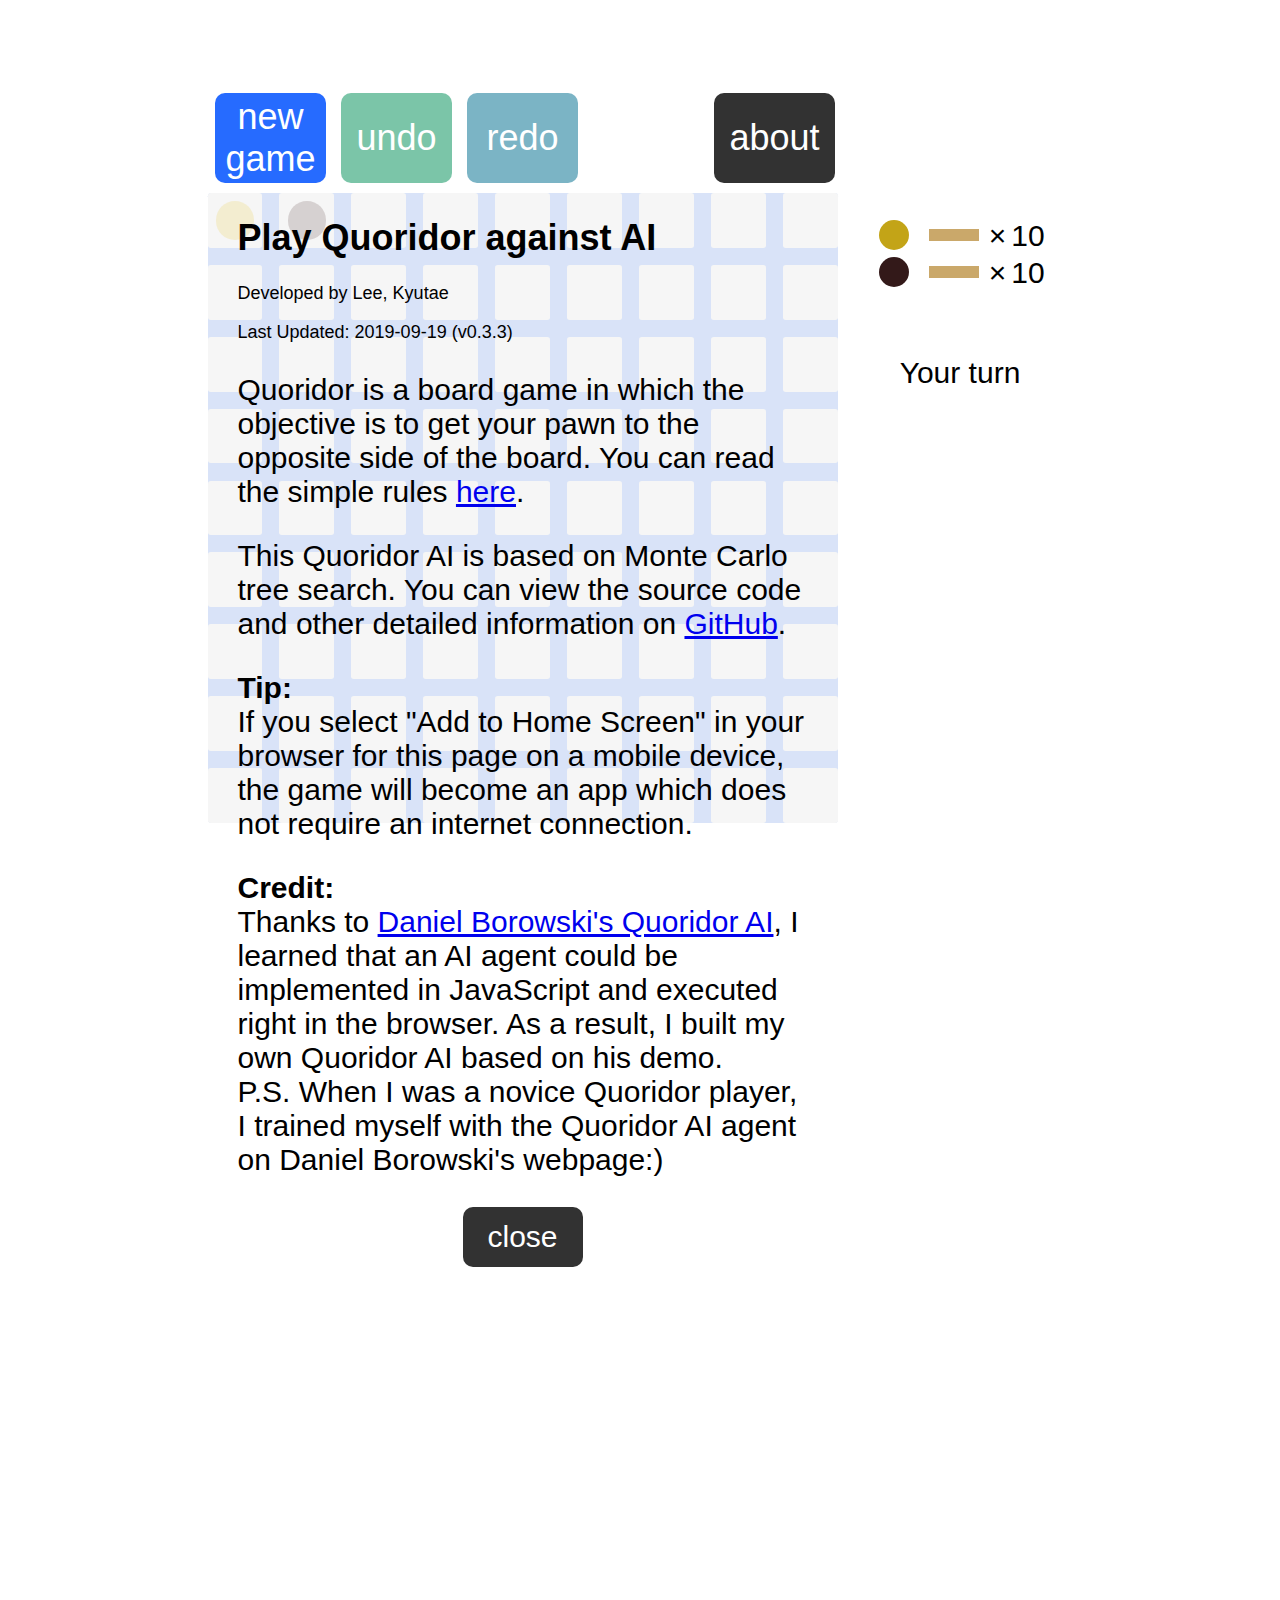
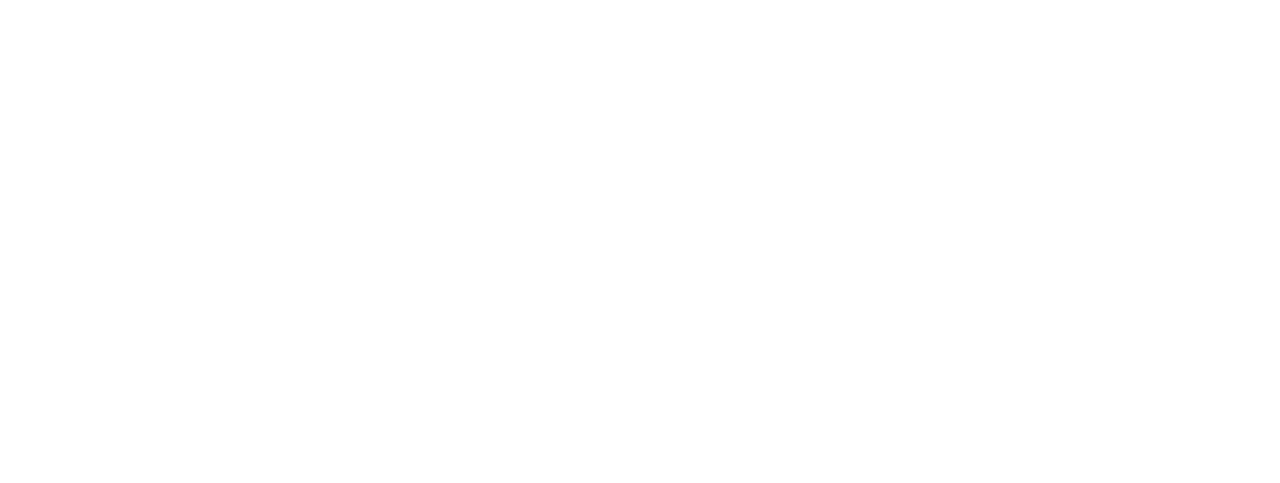
==== index.html @ 72d1a42d "Initial commit" ====
<!DOCTYPE html>
<html lang="en">
<head>
    <!-- Global site tag (gtag.js) - Google Analytics -->
    <script async src="https://www.googletagmanager.com/gtag/js?id=UA-142477498-1"></script>
    <script>
        window.dataLayer = window.dataLayer || [];
        function gtag(){dataLayer.push(arguments);}
        gtag('js', new Date());

        gtag('config', 'UA-142477498-1');
    </script>
    <meta charset="UTF-8">
    <meta name="viewport" content="width=device-width, initial-scale=1.0, user-scalable=no">
    
    <title>Play Quoridor against AI</title>

    <meta name="description" content="Play Quoridor against an AI agent based on Monte Carlo tree search">
    <meta name="author" content="Lee Kyutae">

    <meta name="mobile-web-app-capable" content="yes">
    <meta name="apple-mobile-web-app-capable" content="yes">
    <meta name="apple-mobile-web-app-status-bar-style" content="default">
    
    <meta name="apple-mobile-web-app-title" content="Quoridor AI">
    <link rel="apple-touch-icon" href="meta/icons_square.png">
    <link rel="apple-touch-startup-image" href="meta/apple_splash.png">
    
    <link rel="stylesheet" href="style.css">
    <link rel="manifest" href="meta/manifest.json">
    <link rel="icon" href="meta/icons_512.png">

    <script src="js/game.js"></script>
    <script src="js/ai.js"></script>
    <script src="js/view.js"></script>
    <script src="js/controller.js"></script>
</head>
<body>
    <div class="gridcontainer0">
        <div class="gridcontainer1">
            <div class="button_container above left">
                <button id="restart_button" class="button above restart">new game</button>
                <button id="undo_button" class="button above undo">undo</button>
                <button id="redo_button" class="button above redo">redo</button>
            </div>
            <div class="button_container above right">
                <button id="about_button" class="button above about">about</button>
            </div>
        </div>
        <div id="board_table_container">
            <div class="fade_box in about" id="about_box">
                <div>
                    <h1>Play Quoridor against AI</h1>
                    <p class="developed_by">
                        Developed by <span class="no_wrap">Lee, Kyutae</span>
                    </p>
                    <p class="last_updated">
                        Last Updated: 2019-09-19 (v0.3.3)
                    </p>
                    <p>
                        Quoridor is a board game in which the objective is to get your pawn
                        to the opposite side of the board. You can read
                        the simple rules <a href="https://en.wikipedia.org/wiki/Quoridor#Rules_of_the_game" target="_blank">here</a>.
                    </p>
                    <p>
                        This Quoridor AI is based on Monte Carlo tree search.
                        You can view the source code and other detailed information on <a href="https://github.com/gorisanson/quoridor-ai" target="_blank">GitHub</a>.
                    </p>
                    <p>
                        <span class="thick">Tip:</span><br>
                        If you select <span class="no_wrap">"Add to Home Screen"</span> in your browser for this page on a mobile device,
                        the game will become an app which does not require an internet connection.
                    </p>
                    <p>
                        <span class="thick">Credit:</span><br>
                        Thanks to <a href="https://danielborowski.github.io/site/quoridor-ai/display.html" target="_blank">Daniel Borowski's Quoridor AI</a>,
                        I learned that an AI agent could be implemented in JavaScript and executed right in the browser. As a result, I built my own Quoridor AI based on his demo.<br>
                        P.S. When I was a novice Quoridor player, I trained myself with the Quoridor AI agent on Daniel Borowski's webpage:)
                    </p>
                    <button id="about_close_button" class="close">close</button>
                </div>
            </div>
            <div class="fade_box in hidden" id="choose_ai_level_message_box">
                Choose AI level. Higher-level AI takes more time.
                <div class="button_container in_message_box">
                    <button class="ai_level" id="novice_level">Novice</button>
                    <button class="ai_level" id="average_level">Average</button>
                    <button class="ai_level" id="good_level">Good</button>
                    <button class="ai_level" id="strong_level">Strong</button>
                </div>
            </div>
            <div class="fade_box in hidden" id="choose_pawn_message_box">
                Choose your pawn.<br>(Light-colored pawn moves first.)
                <div class="button_container in_message_box">
                    <div class="pawn pawn0 button"></div>
                    <div class="pawn pawn1 button"></div>
                </div>
            </div>
            <div class="fade_box in hidden" id="restart_message_box">
                Are you sure to start a new game?<br>(Current game will be lost.)
                <div class="button_container in_message_box">
                    <button class="restart_yes_no" id="restart_no">cancel</button>
                    <button class="restart_yes_no" id="restart_yes">start</button>
                </div>
            </div>
            <div class="fade_box in hidden" id="update_notification_message_box">
                New version is available. Update now?
                <div class="button_container in_message_box">
                    <button class="update" id="update_now">Update Now (current game will be lost)</button>
                    <button class="update" id="later">Later (automatically at relaunching)</button>
                </div>
            </div>
            <!--<div class="fade_box inout" id="game_result_message_box"><div>You win!</div></div>-->
            <!--<div class="fade_box inout" id="note_message_box">"There must remain at least one path to the goal for each pawn."</div>-->
            <table id="board_table">
                <tr class="row row0">
                    <td class="col col0"><div class="pawn pawn0" id="pawn0"></div></td>
                    <td class="between_cols col0"></td>
                    <td class="col col1"><div class="pawn pawn1" id="pawn1"></div></td>
                    <td class="between_cols col1"></td>
                    <td class="col col2"></td>
                    <td class="between_cols col2"></td>
                    <td class="col col3"></td>
                    <td class="between_cols col3"></td>
                    <td class="col col4"></td>
                    <td class="between_cols col4"></td>
                    <td class="col col5"></td>
                    <td class="between_cols col5"></td>
                    <td class="col col6"></td>
                    <td class="between_cols col6"></td>
                    <td class="col col7"></td>
                    <td class="between_cols col7"></td>
                    <td class="col col8"></td>
                </tr>  
                <tr class="between_rows row0">
                    <td class="col col0"></td>
                    <td class="between_cols col0"></td>
                    <td class="col col1"></td>
                    <td class="between_cols col1"></td>
                    <td class="col col2"></td>
                    <td class="between_cols col2"></td>
                    <td class="col col3"></td>
                    <td class="between_cols col3"></td>
                    <td class="col col4"></td>
                    <td class="between_cols col4"></td>
                    <td class="col col5"></td>
                    <td class="between_cols col5"></td>
                    <td class="col col6"></td>
                    <td class="between_cols col6"></td>
                    <td class="col col7"></td>
                    <td class="between_cols col7"></td>
                    <td class="col col8"></td>
                </tr>
                <tr class="row row1">
                    <td class="col col0"></td>
                    <td class="between_cols col0"></td>
                    <td class="col col1"></td>
                    <td class="between_cols col1"></td>
                    <td class="col col2"></td>
                    <td class="between_cols col2"></td>
                    <td class="col col3"></td>
                    <td class="between_cols col3"></td>
                    <td class="col col4"></td>
                    <td class="between_cols col4"></td>
                    <td class="col col5"></td>
                    <td class="between_cols col5"></td>
                    <td class="col col6"></td>
                    <td class="between_cols col6"></td>
                    <td class="col col7"></td>
                    <td class="between_cols col7"></td>
                    <td class="col col8"></td>
                </tr>  
                <tr class="between_rows row1">
                    <td class="col col0"></td>
                    <td class="between_cols col0"></td>
                    <td class="col col1"></td>
                    <td class="between_cols col1"></td>
                    <td class="col col2"></td>
                    <td class="between_cols col2"></td>
                    <td class="col col3"></td>
                    <td class="between_cols col3"></td>
                    <td class="col col4"></td>
                    <td class="between_cols col4"></td>
                    <td class="col col5"></td>
                    <td class="between_cols col5"></td>
                    <td class="col col6"></td>
                    <td class="between_cols col6"></td>
                    <td class="col col7"></td>
                    <td class="between_cols col7"></td>
                    <td class="col col8"></td>
                </tr>
                <tr class="row row2">
                    <td class="col col0"></td>
                    <td class="between_cols col0"></td>
                    <td class="col col1"></td>
                    <td class="between_cols col1"></td>
                    <td class="col col2"></td>
                    <td class="between_cols col2"></td>
                    <td class="col col3"></td>
                    <td class="between_cols col3"></td>
                    <td class="col col4"></td>
                    <td class="between_cols col4"></td>
                    <td class="col col5"></td>
                    <td class="between_cols col5"></td>
                    <td class="col col6"></td>
                    <td class="between_cols col6"></td>
                    <td class="col col7"></td>
                    <td class="between_cols col7"></td>
                    <td class="col col8"></td>
                </tr>
                <tr class="between_rows row2">
                    <td class="col col0"></td>
                    <td class="between_cols col0"></td>
                    <td class="col col1"></td>
                    <td class="between_cols col1"></td>
                    <td class="col col2"></td>
                    <td class="between_cols col2"></td>
                    <td class="col col3"></td>
                    <td class="between_cols col3"></td>
                    <td class="col col4"></td>
                    <td class="between_cols col4"></td>
                    <td class="col col5"></td>
                    <td class="between_cols col5"></td>
                    <td class="col col6"></td>
                    <td class="between_cols col6"></td>
                    <td class="col col7"></td>
                    <td class="between_cols col7"></td>
                    <td class="col col8"></td>
                </tr>
                <tr class="row row3">
                    <td class="col col0"></td>
                    <td class="between_cols col0"></td>
                    <td class="col col1"></td>
                    <td class="between_cols col1"></td>
                    <td class="col col2"></td>
                    <td class="between_cols col2"></td>
                    <td class="col col3"></td>
                    <td class="between_cols col3"></td>
                    <td class="col col4"></td>
                    <td class="between_cols col4"></td>
                    <td class="col col5"></td>
                    <td class="between_cols col5"></td>
                    <td class="col col6"></td>
                    <td class="between_cols col6"></td>
                    <td class="col col7"></td>
                    <td class="between_cols col7"></td>
                    <td class="col col8"></td>
                </tr>  
                <tr class="between_rows row3">
                    <td class="col col0"></td>
                    <td class="between_cols col0"></td>
                    <td class="col col1"></td>
                    <td class="between_cols col1"></td>
                    <td class="col col2"></td>
                    <td class="between_cols col2"></td>
                    <td class="col col3"></td>
                    <td class="between_cols col3"></td>
                    <td class="col col4"></td>
                    <td class="between_cols col4"></td>
                    <td class="col col5"></td>
                    <td class="between_cols col5"></td>
                    <td class="col col6"></td>
                    <td class="between_cols col6"></td>
                    <td class="col col7"></td>
                    <td class="between_cols col7"></td>
                    <td class="col col8"></td>
                </tr>
                <tr class="row row4">
                    <td class="col col0"></td>
                    <td class="between_cols col0"></td>
                    <td class="col col1"></td>
                    <td class="between_cols col1"></td>
                    <td class="col col2"></td>
                    <td class="between_cols col2"></td>
                    <td class="col col3"></td>
                    <td class="between_cols col3"></td>
                    <td class="col col4"></td>
                    <td class="between_cols col4"></td>
                    <td class="col col5"></td>
                    <td class="between_cols col5"></td>
                    <td class="col col6"></td>
                    <td class="between_cols col6"></td>
                    <td class="col col7"></td>
                    <td class="between_cols col7"></td>
                    <td class="col col8"></td>
                </tr>
                <tr class="between_rows row4">
                    <td class="col col0"></td>
                    <td class="between_cols col0"></td>
                    <td class="col col1"></td>
                    <td class="between_cols col1"></td>
                    <td class="col col2"></td>
                    <td class="between_cols col2"></td>
                    <td class="col col3"></td>
                    <td class="between_cols col3"></td>
                    <td class="col col4"></td>
                    <td class="between_cols col4"></td>
                    <td class="col col5"></td>
                    <td class="between_cols col5"></td>
                    <td class="col col6"></td>
                    <td class="between_cols col6"></td>
                    <td class="col col7"></td>
                    <td class="between_cols col7"></td>
                    <td class="col col8"></td>
                </tr>
                <tr class="row row5">
                    <td class="col col0"></td>
                    <td class="between_cols col0"></td>
                    <td class="col col1"></td>
                    <td class="between_cols col1"></td>
                    <td class="col col2"></td>
                    <td class="between_cols col2"></td>
                    <td class="col col3"></td>
                    <td class="between_cols col3"></td>
                    <td class="col col4"></td>
                    <td class="between_cols col4"></td>
                    <td class="col col5"></td>
                    <td class="between_cols col5"></td>
                    <td class="col col6"></td>
                    <td class="between_cols col6"></td>
                    <td class="col col7"></td>
                    <td class="between_cols col7"></td>
                    <td class="col col8"></td>
                </tr>  
                <tr class="between_rows row5">
                    <td class="col col0"></td>
                    <td class="between_cols col0"></td>
                    <td class="col col1"></td>
                    <td class="between_cols col1"></td>
                    <td class="col col2"></td>
                    <td class="between_cols col2"></td>
                    <td class="col col3"></td>
                    <td class="between_cols col3"></td>
                    <td class="col col4"></td>
                    <td class="between_cols col4"></td>
                    <td class="col col5"></td>
                    <td class="between_cols col5"></td>
                    <td class="col col6"></td>
                    <td class="between_cols col6"></td>
                    <td class="col col7"></td>
                    <td class="between_cols col7"></td>
                    <td class="col col8"></td>
                </tr>
                <tr class="row row6">
                    <td class="col col0"></td>
                    <td class="between_cols col0"></td>
                    <td class="col col1"></td>
                    <td class="between_cols col1"></td>
                    <td class="col col2"></td>
                    <td class="between_cols col2"></td>
                    <td class="col col3"></td>
                    <td class="between_cols col3"></td>
                    <td class="col col4"></td>
                    <td class="between_cols col4"></td>
                    <td class="col col5"></td>
                    <td class="between_cols col5"></td>
                    <td class="col col6"></td>
                    <td class="between_cols col6"></td>
                    <td class="col col7"></td>
                    <td class="between_cols col7"></td>
                    <td class="col col8"></td>
                </tr>
                <tr class="between_rows row6">
                    <td class="col col0"></td>
                    <td class="between_cols col0"></td>
                    <td class="col col1"></td>
                    <td class="between_cols col1"></td>
                    <td class="col col2"></td>
                    <td class="between_cols col2"></td>
                    <td class="col col3"></td>
                    <td class="between_cols col3"></td>
                    <td class="col col4"></td>
                    <td class="between_cols col4"></td>
                    <td class="col col5"></td>
                    <td class="between_cols col5"></td>
                    <td class="col col6"></td>
                    <td class="between_cols col6"></td>
                    <td class="col col7"></td>
                    <td class="between_cols col7"></td>
                    <td class="col col8"></td>
                </tr>
                <tr class="row row7">
                    <td class="col col0"></td>
                    <td class="between_cols col0"></td>
                    <td class="col col1"></td>
                    <td class="between_cols col1"></td>
                    <td class="col col2"></td>
                    <td class="between_cols col2"></td>
                    <td class="col col3"></td>
                    <td class="between_cols col3"></td>
                    <td class="col col4"></td>
                    <td class="between_cols col4"></td>
                    <td class="col col5"></td>
                    <td class="between_cols col5"></td>
                    <td class="col col6"></td>
                    <td class="between_cols col6"></td>
                    <td class="col col7"></td>
                    <td class="between_cols col7"></td>
                    <td class="col col8"></td>
                </tr>  
                <tr class="between_rows row7">
                    <td class="col col0"></td>
                    <td class="between_cols col0"></td>
                    <td class="col col1"></td>
                    <td class="between_cols col1"></td>
                    <td class="col col2"></td>
                    <td class="between_cols col2"></td>
                    <td class="col col3"></td>
                    <td class="between_cols col3"></td>
                    <td class="col col4"></td>
                    <td class="between_cols col4"></td>
                    <td class="col col5"></td>
                    <td class="between_cols col5"></td>
                    <td class="col col6"></td>
                    <td class="between_cols col6"></td>
                    <td class="col col7"></td>
                    <td class="between_cols col7"></td>
                    <td class="col col8"></td>
                </tr>
                <tr class="row row8">
                    <td class="col col0"></td>
                    <td class="between_cols col0"></td>
                    <td class="col col1"></td>
                    <td class="between_cols col1"></td>
                    <td class="col col2"></td>
                    <td class="between_cols col2"></td>
                    <td class="col col3"></td>
                    <td class="between_cols col3"></td>
                    <td class="col col4"></td>
                    <td class="between_cols col4"></td>
                    <td class="col col5"></td>
                    <td class="between_cols col5"></td>
                    <td class="col col6"></td>
                    <td class="between_cols col6"></td>
                    <td class="col col7"></td>
                    <td class="between_cols col7"></td>
                    <td class="col col8"></td>
                </tr>
            </table>
        </div>
        <div class="gridcontainer2">
            <div id="number_of_left_walls_box">
                <div><div class="pawn pawn0 symbol"></div><div class="horizontal_wall symbol"></div><div class="mul_sign_wall_num_container"><div class="multiplication_sign">×</div><div class="wall_num pawn0">10</div></div></div>
                <div><div class="pawn pawn1 symbol"></div><div class="horizontal_wall symbol"></div><div class="mul_sign_wall_num_container"><div class="multiplication_sign">×</div><div class="wall_num pawn1">10</div></div></div>
            </div>
            <div id="message_box">Your turn<div id="progress_bar" style="width:0%;"></div></div>
            <div class="button_container below">
                <button id="cancel_button" class="button below cancel">cancel</button>
                <button id="confirm_button" class="button below confirm">confirm</button>
                <button id="aido_button" class="button below aido hidden">AI do</button>
                <input class="hidden" type="number" id="uctConst">
                <input class="hidden" type="number" id="rollout_num">
            </div>
        </div>
    </div>
    <script>
        "use strict";
        // For some touch device, @media (hover: hover) is activated
        // (it is intended not to be activated), so add this workaround.
        window.addEventListener('touchstart', function onFirstTouch() {
            controller.view.isHoverPossible = false;
            controller.view.button.confirm.style.display = "inline-block";
            controller.view.button.cancel.style.display = "inline-block";
            controller.view.setUIForTouchDevice();
            window.removeEventListener('touchstart', onFirstTouch, false);
        }, false);
    </script>
    <script>
        "use strict";
        /*
        if ('caches' in window) {
            console.log("Cache API supported");// The Cache API is supported
        }
        */
        
        /*
        * service worker update notification code below is based on:
        * https://deanhume.com/displaying-a-new-version-available-progressive-web-app/
        */
        let newWorker;
        const notificationBox = document.getElementById('update_notification_message_box');
        const updateNowButton = document.getElementById('update_now');
        const laterButton = document.getElementById('later');
        updateNowButton.addEventListener('click', function() {
            notificationBox.classList.add("hidden");
            newWorker.postMessage({ action: 'skipWaiting' });
        });
        laterButton.addEventListener('click', function() {
            notificationBox.classList.add("hidden");
        });
    
        if ('serviceWorker' in navigator) {
            window.addEventListener('load', function() {
                // Register the service worker
                navigator.serviceWorker.register('./sw.js').then(function(registration) {
                    registration.addEventListener('updatefound', () => {
                        // An updated service worker has appeared in registration.installing!
                        newWorker = registration.installing;
                        newWorker.addEventListener('statechange', () => {
                            // Has service worker state changed?
                            // There is a new service worker available, show the notification
                            if (newWorker.state === 'installed' && navigator.serviceWorker.controller) {
                                const elementList = document.getElementsByClassName('fade_box');
                                for (const element of elementList) {
                                    element.classList.add("hidden");
                                }
                                notificationBox.classList.remove("hidden");
                            }
                        });
                    });
                    console.log('ServiceWorker registration successful with scope: ', registration.scope);
                }, function(err) {
                    console.log("ServiceWorker registration failed: ", err);
                });
                // The event listener that is fired when the service worker updates
                // Here we reload the page
                navigator.serviceWorker.addEventListener('controllerchange', function () {
                    window.location.reload();
                });
            });
        }
    </script>
    <script>
        "use strict";
        /*
        ****************************************
        **     How to use AI Develop Mode     **
        ****************************************
        *
        * If you want to use aiDevelopMode, use Chrome DevTools.
        * It needs three steps.
        *
        * 1.
        * In "Local Overrides" (Sources -> Overrides),
        * (see https://developers.google.com/web/updates/2018/01/devtools#overrides)
        * Edit the line below this comment to "const aiDevelopMode = true;".
        *
        * 2.
        * Unregister the current service worker in "Service Workers" (Application -> Service Workers).
        * (see https://stackoverflow.com/a/41907900) 
        *
        * 3.
        * Finally, Reload the page.
        *
        * Welcome to AI Develop Mode!
        */

        const aiDevelopMode = false;
        const controller = new Controller(0.2, aiDevelopMode);
        if (aiDevelopMode) {
            const uctConstInput = document.getElementById("uctConst");
            const rolloutNumInput = document.getElementById("rollout_num");
            uctConstInput.classList.remove("hidden");
            rolloutNumInput.classList.remove("hidden");
            uctConstInput.value = controller.uctConst;
            rolloutNumInput.value = 60000;

            function onEditUctConst(e) {
                var x = e.target.value;
                controller.uctConst = x;
            }
            function onEditRollout(e) {
                var x = e.target.value;
                controller.numOfMCTSSimulations = x;
            }

            uctConstInput.oninput = onEditUctConst;
            rolloutNumInput.oninput = onEditRollout;

        }
                
        //const aiCompetition = new AICompetition(false, 20000, 0.5, 60000, 0.5, 50);  
    </script>
    <noscript>This site needs JavaScript enabled to work.</noscript>
</body>
</html>
---- style.css ----
:root {
    --board-table-side-length: 90vmin;
    --long-short-ratio: 3.2;
    --short-length-number-in-board-table: calc(9 * var(--long-short-ratio) + 8);
    --short-length: calc(var(--board-table-side-length) / var(--short-length-number-in-board-table));
    --long-length: calc(var(--long-short-ratio) * var(--short-length));
    --wall-gap: calc(var(--short-length) * 0.25);
    --wall-length: calc(2 * var(--long-length) + var(--short-length) - 2 * var(--wall-gap));
    --wall-width: calc(var(--short-length) - 2 * var(--wall-gap));
    --font-size: 18px;
}
/* size of iPad screen is 768px x 1024px in portrait mode */
@media only screen and (min-width: 768px) and (min-height: 768px) {
    :root {
        --font-size: 30px;
    }
}
@media only screen and (min-width: 768px), (orientation: landscape) {
    :root {
        --board-table-side-length: 70vmin;
    }
}
html {
    box-sizing: border-box;
}
*, *:before, *:after {
    box-sizing: inherit;
}
body {
    font-family: Arial, Helvetica, sans-serif;
}
.gridcontainer0 {
    display: grid;
    width: 100%;
    height: 100vh;
    justify-content: center;
    align-content: center;
    grid-template-rows: calc(3 * var(--font-size)) var(--board-table-side-length) calc(8 * var(--font-size));
    grid-template-columns: var(--board-table-side-length);
    grid-gap: 10px;
}
.gridcontainer1 {
    display: grid;
    justify-content: center;
    align-content: center;
    grid-template-rows: 1fr;
    grid-template-columns: 1fr 1fr 1fr 1fr 1fr;
}
.gridcontainer2 {
    display: grid;
    justify-content: center;
    align-content: center;
    grid-template-rows: 1fr 1fr;
    grid-template-columns: 1fr 1fr;
}
h1 {
    font-size: calc(1.2 * var(--font-size));
}
#board_table_container {
    position: relative;
    grid-row-start: 2;
}
table {
    table-layout: fixed;
    border-radius: 0.5%;            
    background-color: rgb(68, 117, 221);
    border-collapse: collapse;
    text-align: center;
    width: var(--board-table-side-length);
    height: var(--board-table-side-length);
    padding:0;
}
td {
    position: relative;
    padding: 0;
}
tr.row {
    height: var(--long-length);
}
td.col {
    width: var(--long-length);
}
tr.between_rows {
    height: var(--short-length);
}
td.between_cols {
    width: var(--short-length);
}
tr.row td.col {
    background-color: rgb(207, 207, 207);
    border-radius: 5%;
}
div.pawn {
    display: inline-block;
    width: calc(var(--long-length) * 0.7);
    height: calc(var(--long-length) * 0.7);
    border-radius: 50%;
    vertical-align: middle;
}
div.pawn.pawn0 {
    background-color: rgb(195, 164, 23);
}
div.pawn.pawn1 {
    background-color: rgb(51, 25, 25);
}
div.horizontal_wall, div.vertical_wall {
    display: inline-block;
    position: absolute;
    left: var(--wall-gap);
    top: var(--wall-gap);
    background-color: rgb(202, 168, 106);
}
div.horizontal_wall {
    width: var(--wall-length);
    height: var(--wall-width);
}
div.vertical_wall {
    width: var(--wall-width);
    height: var(--wall-length);
}
div.horizontal_wall.shadow, div.vertical_wall.shadow {
    opacity: 0.5;
}
div.pawn.shadow {
    opacity: 0.3;
}
#number_of_left_walls_box {
    display: flex;
    flex-direction: column;
    align-items: center;
    justify-content: center;
    font-size: var(--font-size);
    text-align: center;
    vertical-align: middle;
}
div.pawn.symbol {
    vertical-align: middle;
    width: var(--font-size);
    height: var(--font-size);
    margin-right: calc(var(--font-size) / 2);
}
div.pawn.button {
    margin-left: var(--short-length);
    margin-right: var(--short-length);
}
div.horizontal_wall.symbol {
    position: initial;
    vertical-align: middle;
    width: calc(var(--font-size) * (5 / 3));
    height: calc(var(--font-size) * (2 / 5));
    margin-left: calc(var(--font-size) / 6);
    margin-right: calc(var(--font-size) / 6);;
}
div.mul_sign_wall_num_container {
    display: inline-block;
    vertical-align: middle;
}
div.multiplication_sign {
    display: inline;
    vertical-align: middle;
    margin-left: calc(var(--font-size) / 6);;
    margin-right: calc(var(--font-size) / 6);;
}
div.wall_num {
    display: inline-block;
    vertical-align: middle;
    width: var(--font-size);
    text-align: center;
}
.fade_box {
    position: absolute;
    display: flex;
    flex-wrap: wrap;
    flex-direction: column;
    align-items: center;
    justify-content: space-evenly;
    top: calc((var(--board-table-side-length) - 9 * var(--long-length)) / 2);
    left: 0;
    width: var(--board-table-side-length);
    height: calc(9 * var(--long-length));
    font-size: var(--font-size);
    padding-left: var(--font-size);
    padding-right: var(--font-size);
    text-align: center;
    z-index: -1;
    visibility: hidden;
    opacity: 0;
}
.fade_box.in {
    z-index: 10;
    visibility: visible;
    opacity: 1;
    animation-name: fade_in;
    animation-duration: 1s;
}
.fade_box.in.about {
    justify-content: flex-start;
    top: 0;
    height: calc(3 *var(--board-table-side-length));
    overflow: visible;
    text-align: left;
}
@keyframes fade_in {
    0%   {opacity: 0;}
    100% {opacity: 1;}
}
.fade_box.inout {
    z-index: -1;
    visibility: hidden;
    opacity: 0;
    animation-name: fade_inout;
}
@keyframes fade_inout {
    0%   {visibility: visible; z-index: 10; opacity: 0;}
    25%  {opacity: 1;}
    75%  {opacity: 1;}
    100% {visibility: hidden; z-index: 10; opacity: 0;}
}
#about_box {
    background-color: rgba(255, 255, 255, 0.8);
}
#update_notification_message_box {
    background-color:rgba(226, 230, 36, 0.85);
}
#choose_ai_level_message_box, #choose_pawn_message_box, #restart_message_box, #game_result_message_box, button.restart {
    background-color:rgba(0, 81, 255, 0.85);
}
#note_message_box{
    background-color:rgba(255, 0, 0, 0.8);
    animation-duration: 3s;
}
#game_result_message_box{
    animation-duration: 10s;
}
.button_container.above.left, .button_container.below {
    grid-column: 1 / span 2;
    display: flex;
    align-items: center;
    justify-content: center;
}
.button_container.above.left {
    grid-column: 1 / span 3;
}
.button_container.above.right {
    grid-column-start: 5;
    display: flex;
    align-items: center;
    justify-content: flex-end;
}
button.button {
    display: inline-block;
    height: calc(3 * var(--font-size));
    width: 100%;
    border: none;
    border-radius: 10px;
    padding: 0;
    color: white;
    font-size: calc(var(--font-size) * 1.2);
    text-align: center;
    text-decoration: none;
    margin: 2%;
}
button.update, button.ai_level, button.close, button.restart_yes_no {
    display: inline-block;
    height: calc(2 * var(--font-size));
    width: calc(4 * var(--font-size));
    border: none;
    margin: 2px;
    padding: 0;
    background-color: white;
    color: black;
    font-size: var(--font-size);
    text-align: center;
    text-decoration: none;
    border-radius: 10px;
}
button.update {
    height: calc(3 * var(--font-size));
    width: 100%;
}
button.close {
    background-color: rgb(50, 50, 50);
    color: white;
    display: block;
    margin: 0 auto;
}
.button.cancel {
    background-color: white;
    color: black;
    border: 2px solid rgb(85, 85, 85);
}
.button.confirm {
    background-color: rgb(0, 71, 186);
}
.button.undo {
    background-color: rgb(36, 160, 112);
}
.button.redo {
    background-color: rgb(36, 131, 160);
}
.button.aido {
    background-color: rgb(36, 84, 160);
}
.button.about {
    background-color: rgb(50, 50, 50);
}
#message_box {
    position: relative;
    display: flex;
    align-items: center;
    justify-content: center;
    font-size: var(--font-size);
    text-align: center;
    text-decoration: none;
}
#progress_bar {
    position: absolute;
    z-index: -1;
    top: 15%;
    left: 0;
    /*width: width is set on style property of progress_bar element;*/
    height: 70%;
    background-color: rgb(82, 153, 247);
}
span.no_wrap {
    white-space: nowrap;
}
span.thick {
    font-weight: 900;
}
div.pawn.hidden {
    visibility: hidden;
}
div.pawn.clicked {
    opacity: 0.7;
}
.fade_box.in.hidden, button.button.hidden, input.hidden {
    display: none;
}
.button:disabled {
    opacity: 0.6;
    cursor: not-allowed;
}
input {
    width: calc(3 * var(--font-size));
}
p.developed_by {
    font-size: calc(0.6 * var(--font-size));
}
p.last_updated {
    font-size: calc(0.6 * var(--font-size));
}
@media only screen and (min-width: 768px), (orientation: landscape) {
    .gridcontainer0 {
        grid-template-rows: calc(3 * var(--font-size)) var(--board-table-side-length);
        grid-template-columns: var(--board-table-side-length) calc(95vmin - var(--board-table-side-length));
    }
    .gridcontainer2 {
        display:grid;
        grid-row-start: 2;
        grid-column-start: 2;
        grid-template-columns: 1fr;
        grid-template-rows: calc(4 * var(--font-size)) calc(4 * var(--font-size)) 1fr;
    }
    .button_container.below {
        grid-column: unset;
        flex-direction: column-reverse;
        justify-content: flex-start;
    }
}
@media only screen and (min-width: 768px) and (min-height: 768px) {
    .fade_box {
        top: calc((var(--board-table-side-length) - 7 * var(--long-length)) / 2);
        left: 0;
        width: var(--board-table-side-length);
        height: calc(7 * var(--long-length));
    }
}
/* For iPhone 5&6 landscape */
@media only screen and (max-height: 375px) and (min-width: 568px) and (orientation:landscape) {
    .gridcontainer0 {
        grid-template-columns: var(--board-table-side-length) calc(105vmin - var(--board-table-side-length));
    }
}
@media (hover: hover) {
    #confirm_button, #cancel_button {
        display: none;
    }
    div.pawn.shadow:hover {
        opacity: 0.7;
    }
    div.pawn.button, button.ai_level, button.restart_yes_no, button.update {
        opacity: 0.9;
    }
    div.pawn.button:hover, button.ai_level:hover, button.restart_yes_no:hover, button.update:hover {
        opacity: 1;
    }
}
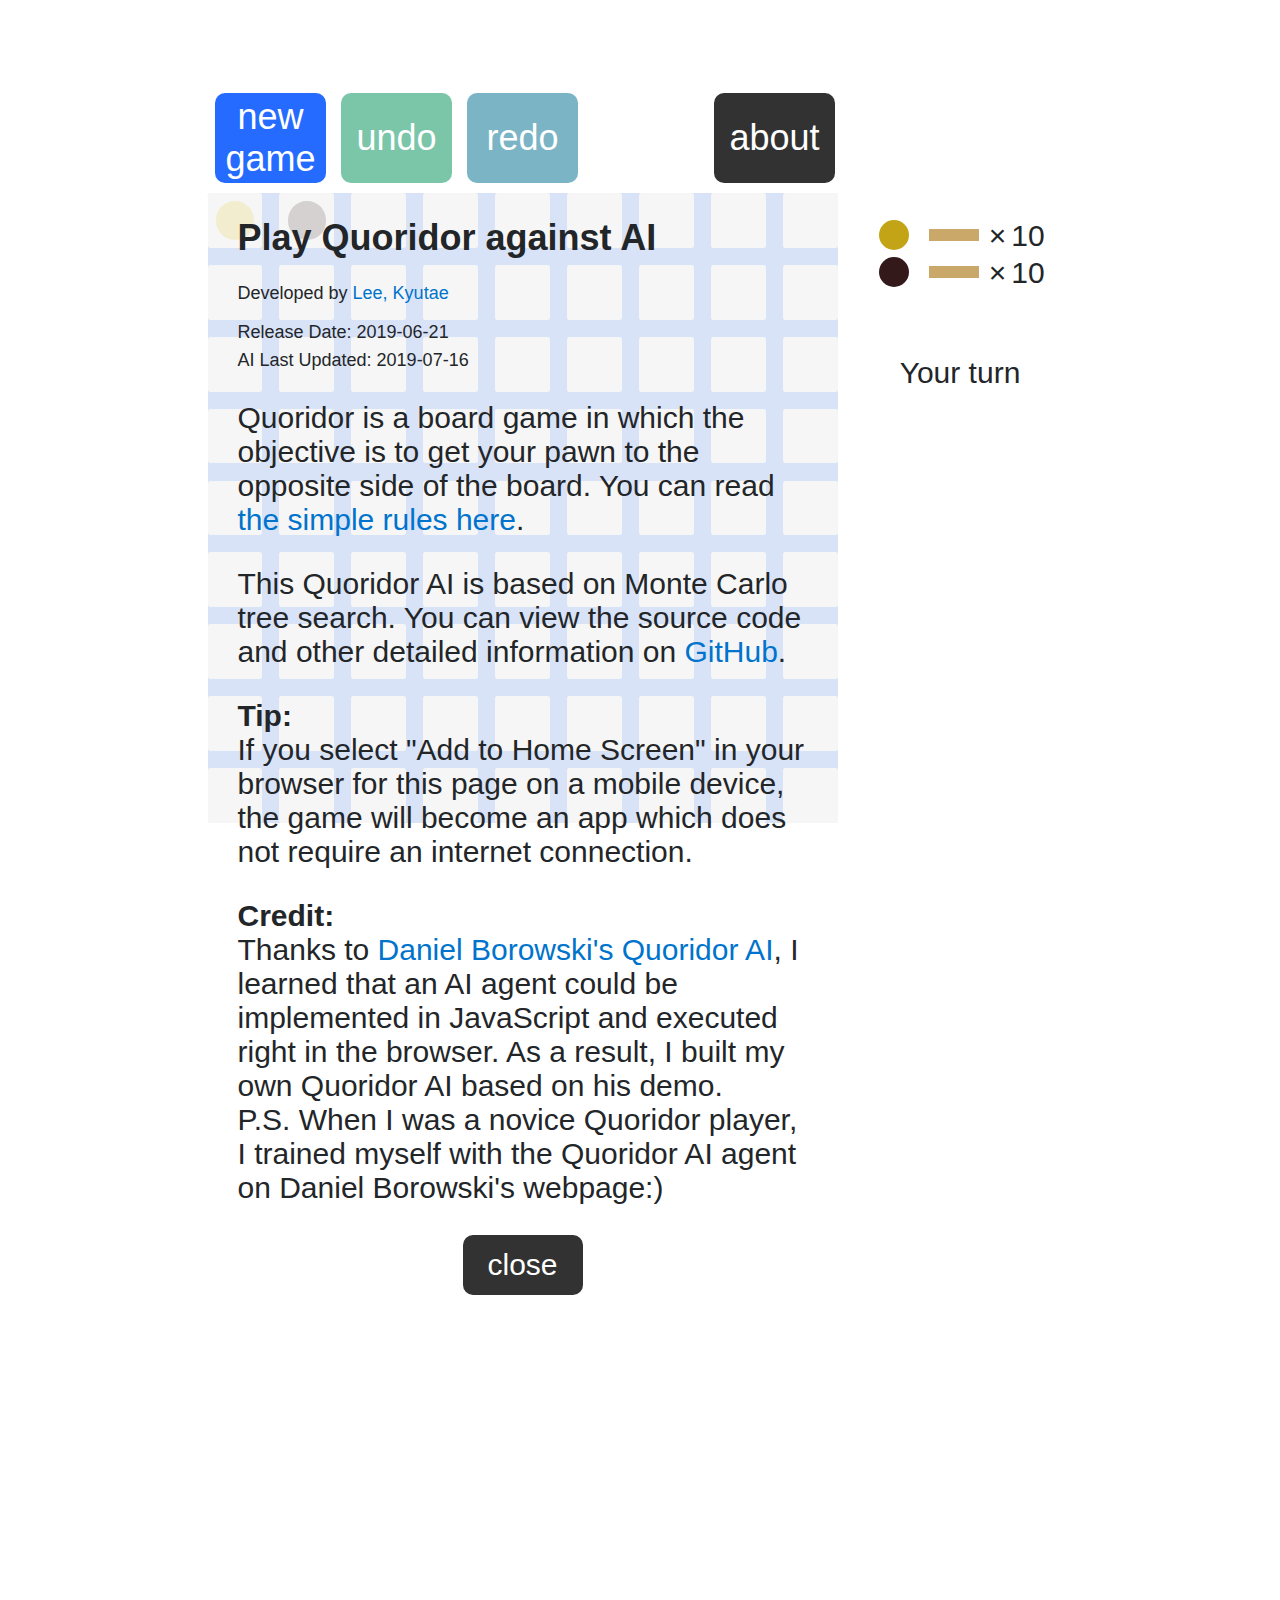
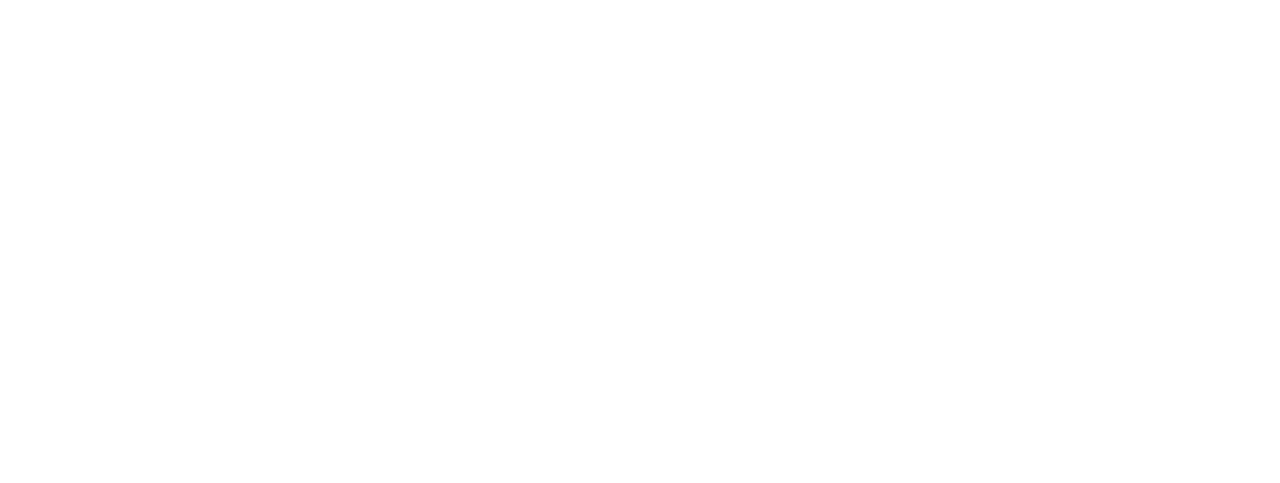
==== commit 019fdb42: "Add gtag.js" ====
--- a/index.html
+++ b/index.html
@@ -2,13 +2,22 @@
 <html lang="en">
 <head>
     <!-- Global site tag (gtag.js) - Google Analytics -->
-    <script async src="https://www.googletagmanager.com/gtag/js?id=UA-142477498-1"></script>
+    <script
+    async
+    src="https://www.googletagmanager.com/gtag/js?id=UA-142477498-1"
+    ></script>
     <script>
-        window.dataLayer = window.dataLayer || [];
-        function gtag(){dataLayer.push(arguments);}
-        gtag('js', new Date());
-
-        gtag('config', 'UA-142477498-1');
+    window.dataLayer = window.dataLayer || [];
+    function gtag() {
+    dataLayer.push(arguments);
+    }
+    gtag('js', new Date());
+
+    gtag('config', 'UA-142477498-1', {
+    cookie_domain: 'gorisanson.github.io',
+    cookie_flags: 'SameSite=None;Secure',
+    anonymize_ip: true,
+    });
     </script>
     <meta charset="UTF-8">
     <meta name="viewport" content="width=device-width, initial-scale=1.0, user-scalable=no">
@@ -16,12 +25,13 @@
     <title>Play Quoridor against AI</title>
 
     <meta name="description" content="Play Quoridor against an AI agent based on Monte Carlo tree search">
-    <meta name="author" content="Lee Kyutae">
+    <meta name="author" content="Lee, Kyutae">
 
     <meta name="mobile-web-app-capable" content="yes">
     <meta name="apple-mobile-web-app-capable" content="yes">
     <meta name="apple-mobile-web-app-status-bar-style" content="default">
-    
+    <meta name="theme-color" content="#4475DD">
+
     <meta name="apple-mobile-web-app-title" content="Quoridor AI">
     <link rel="apple-touch-icon" href="meta/icons_square.png">
     <link rel="apple-touch-startup-image" href="meta/apple_splash.png">
@@ -52,19 +62,22 @@
                 <div>
                     <h1>Play Quoridor against AI</h1>
                     <p class="developed_by">
-                        Developed by <span class="no_wrap">Lee, Kyutae</span>
+                        Developed by <span class="no_wrap"><a href="https://gorisanson.github.io/">Lee, Kyutae</a></span>
+                    </p>
+                    <p class="release_date">
+                        Release Date: 2019-06-21
                     </p>
                     <p class="last_updated">
-                        Last Updated: 2019-09-19 (v0.3.3)
+                        AI Last Updated: 2019-07-16
                     </p>
                     <p>
                         Quoridor is a board game in which the objective is to get your pawn
                         to the opposite side of the board. You can read
-                        the simple rules <a href="https://en.wikipedia.org/wiki/Quoridor#Rules_of_the_game" target="_blank">here</a>.
+                        <a href="https://en.wikipedia.org/wiki/Quoridor#Rules_of_the_game" target="_blank" rel="noopener">the simple rules here</a>.
                     </p>
                     <p>
                         This Quoridor AI is based on Monte Carlo tree search.
-                        You can view the source code and other detailed information on <a href="https://github.com/gorisanson/quoridor-ai" target="_blank">GitHub</a>.
+                        You can view the source code and other detailed information on <a href="https://github.com/gorisanson/quoridor-ai" target="_blank" rel="noopener">GitHub</a>.
                     </p>
                     <p>
                         <span class="thick">Tip:</span><br>
@@ -73,7 +86,7 @@
                     </p>
                     <p>
                         <span class="thick">Credit:</span><br>
-                        Thanks to <a href="https://danielborowski.github.io/site/quoridor-ai/display.html" target="_blank">Daniel Borowski's Quoridor AI</a>,
+                        Thanks to <a href="https://danielborowski.github.io/site/quoridor-ai/display.html" target="_blank" rel="noopener">Daniel Borowski's Quoridor AI</a>,
                         I learned that an AI agent could be implemented in JavaScript and executed right in the browser. As a result, I built my own Quoridor AI based on his demo.<br>
                         P.S. When I was a novice Quoridor player, I trained myself with the Quoridor AI agent on Daniel Borowski's webpage:)
                     </p>
@@ -104,7 +117,7 @@
                 </div>
             </div>
             <div class="fade_box in hidden" id="update_notification_message_box">
-                New version is available. Update now?
+                A new version is available. Update now?
                 <div class="button_container in_message_box">
                     <button class="update" id="update_now">Update Now (current game will be lost)</button>
                     <button class="update" id="later">Later (automatically at relaunching)</button>
@@ -573,4 +586,4 @@
     </script>
     <noscript>This site needs JavaScript enabled to work.</noscript>
 </body>
-</html>
+</html>--- a/style.css
+++ b/style.css
@@ -8,6 +8,7 @@
     --wall-length: calc(2 * var(--long-length) + var(--short-length) - 2 * var(--wall-gap));
     --wall-width: calc(var(--short-length) - 2 * var(--wall-gap));
     --font-size: 18px;
+    --color-black: #232629;
 }
 /* size of iPad screen is 768px x 1024px in portrait mode */
 @media only screen and (min-width: 768px) and (min-height: 768px) {
@@ -28,6 +29,19 @@
 }
 body {
     font-family: Arial, Helvetica, sans-serif;
+    color: var(--color-black);
+}
+a,
+a:link,
+a:visited {
+    color: #0074cc;
+    text-decoration: none;
+}
+a:hover {
+    color: #0a95ff;
+}
+a:active {
+    color: #0a95ff;
 }
 .gridcontainer0 {
     display: grid;
@@ -268,7 +282,7 @@
     margin: 2px;
     padding: 0;
     background-color: white;
-    color: black;
+    color: var(--color-black);
     font-size: var(--font-size);
     text-align: center;
     text-decoration: none;
@@ -286,7 +300,7 @@
 }
 .button.cancel {
     background-color: white;
-    color: black;
+    color: var(--color-black);
     border: 2px solid rgb(85, 85, 85);
 }
 .button.confirm {
@@ -344,11 +358,12 @@
 input {
     width: calc(3 * var(--font-size));
 }
-p.developed_by {
+p.developed_by, p.release_date, p.last_updated {
     font-size: calc(0.6 * var(--font-size));
 }
-p.last_updated {
-    font-size: calc(0.6 * var(--font-size));
+p.release_date, p.last_updated {
+    margin-block-start: 0.4em;
+    margin-block-end: 0.4em;
 }
 @media only screen and (min-width: 768px), (orientation: landscape) {
     .gridcontainer0 {
@@ -395,4 +410,5 @@
     div.pawn.button:hover, button.ai_level:hover, button.restart_yes_no:hover, button.update:hover {
         opacity: 1;
     }
-}+}
+ 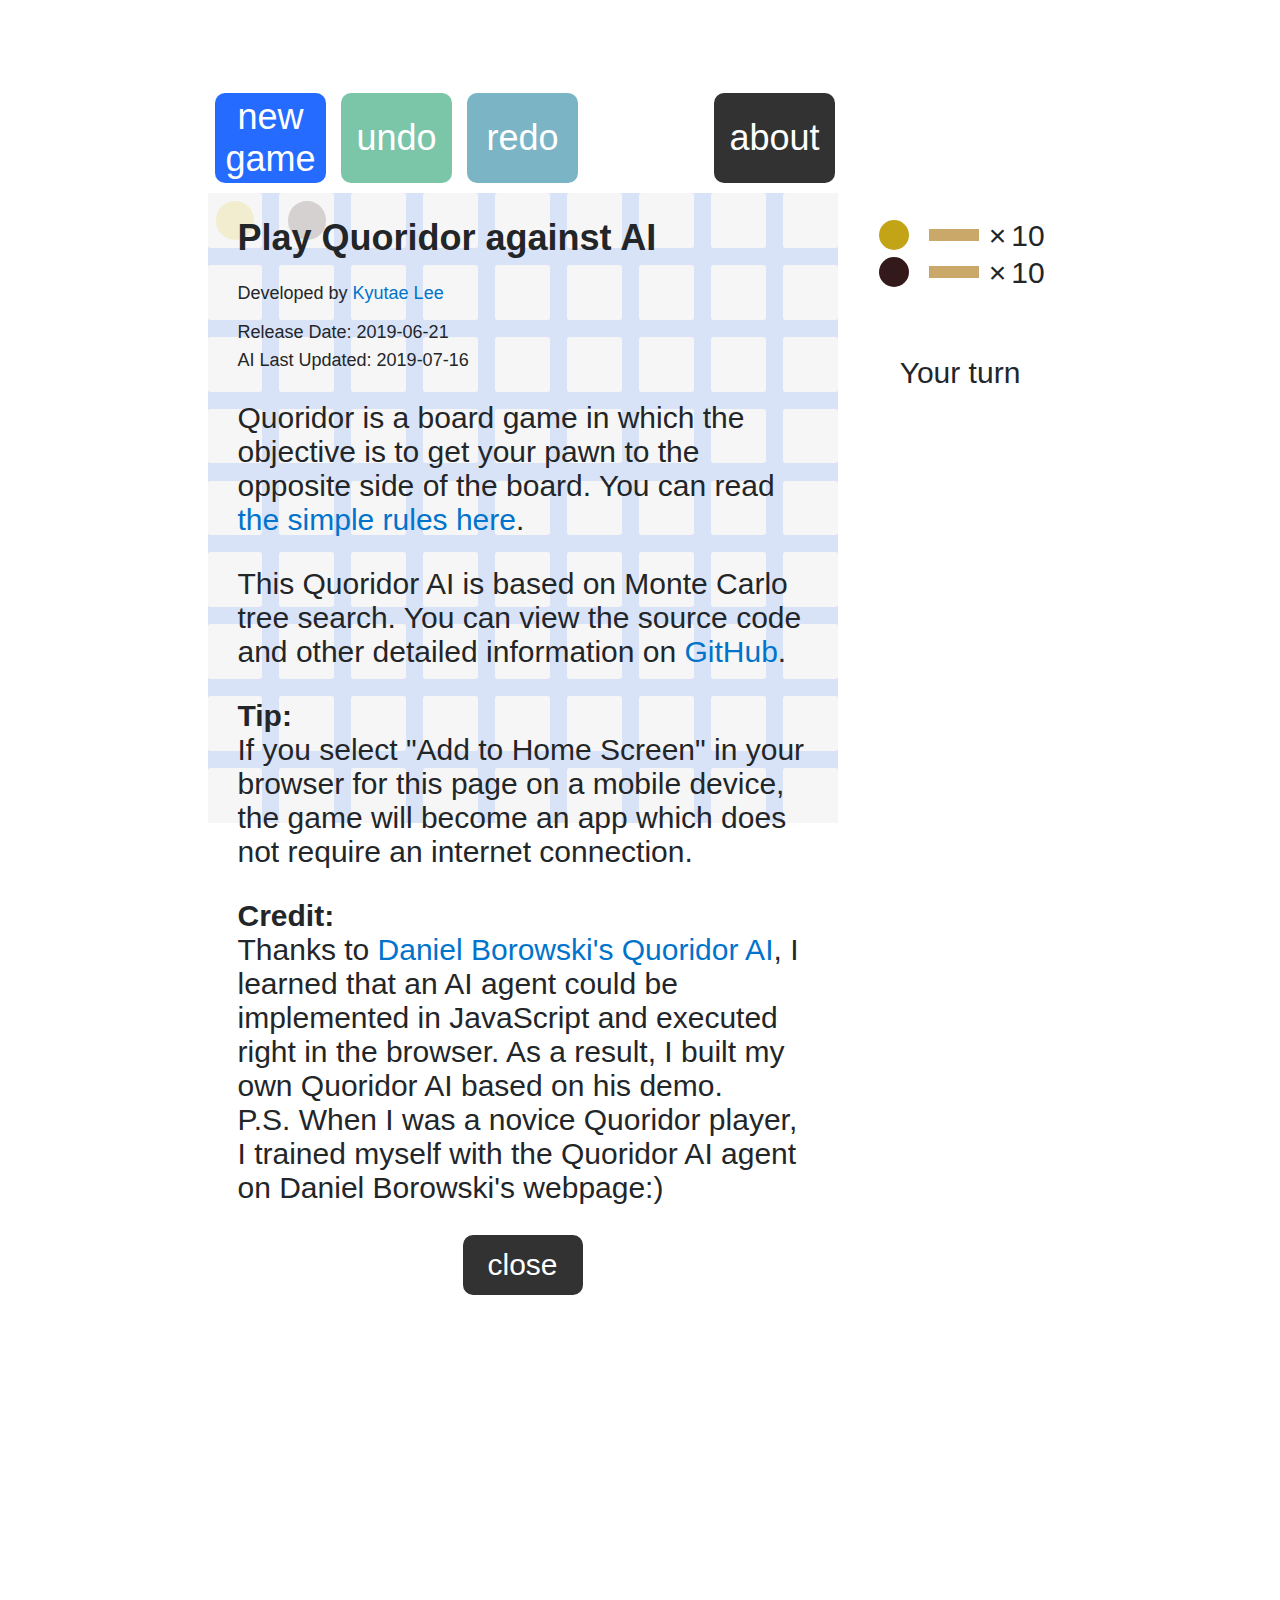
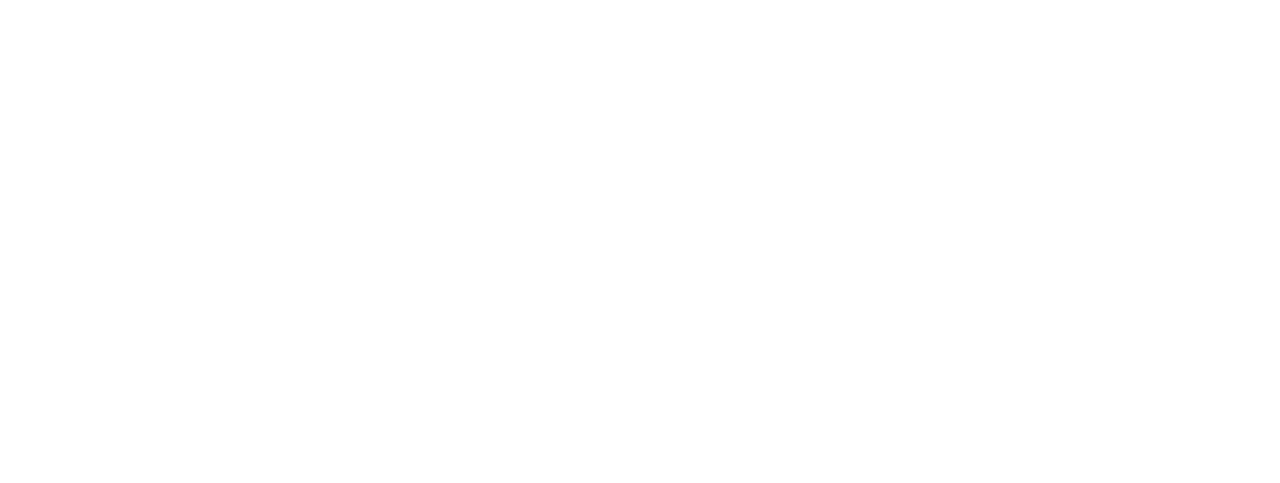
==== commit 537e72a1: "Copy from main" ====
--- a/index.html
+++ b/index.html
@@ -25,7 +25,7 @@
     <title>Play Quoridor against AI</title>
 
     <meta name="description" content="Play Quoridor against an AI agent based on Monte Carlo tree search">
-    <meta name="author" content="Lee, Kyutae">
+    <meta name="author" content="Kyutae Lee">
 
     <meta name="mobile-web-app-capable" content="yes">
     <meta name="apple-mobile-web-app-capable" content="yes">
@@ -49,12 +49,12 @@
     <div class="gridcontainer0">
         <div class="gridcontainer1">
             <div class="button_container above left">
-                <button id="restart_button" class="button above restart">new game</button>
-                <button id="undo_button" class="button above undo">undo</button>
-                <button id="redo_button" class="button above redo">redo</button>
+                <button type="button" id="restart_button" class="button above restart">new game</button>
+                <button type="button" id="undo_button" class="button above undo">undo</button>
+                <button type="button" id="redo_button" class="button above redo">redo</button>
             </div>
             <div class="button_container above right">
-                <button id="about_button" class="button above about">about</button>
+                <button type="button" id="about_button" class="button above about">about</button>
             </div>
         </div>
         <div id="board_table_container">
@@ -62,7 +62,7 @@
                 <div>
                     <h1>Play Quoridor against AI</h1>
                     <p class="developed_by">
-                        Developed by <span class="no_wrap"><a href="https://gorisanson.github.io/">Lee, Kyutae</a></span>
+                        Developed by <span class="no_wrap"><a href="https://gorisanson.github.io/">Kyutae Lee</a></span>
                     </p>
                     <p class="release_date">
                         Release Date: 2019-06-21
@@ -90,16 +90,16 @@
                         I learned that an AI agent could be implemented in JavaScript and executed right in the browser. As a result, I built my own Quoridor AI based on his demo.<br>
                         P.S. When I was a novice Quoridor player, I trained myself with the Quoridor AI agent on Daniel Borowski's webpage:)
                     </p>
-                    <button id="about_close_button" class="close">close</button>
+                    <button type="button" id="about_close_button" class="close">close</button>
                 </div>
             </div>
             <div class="fade_box in hidden" id="choose_ai_level_message_box">
                 Choose AI level. Higher-level AI takes more time.
                 <div class="button_container in_message_box">
-                    <button class="ai_level" id="novice_level">Novice</button>
-                    <button class="ai_level" id="average_level">Average</button>
-                    <button class="ai_level" id="good_level">Good</button>
-                    <button class="ai_level" id="strong_level">Strong</button>
+                    <button type="button" class="ai_level" id="novice_level">Novice</button>
+                    <button type="button" class="ai_level" id="average_level">Average</button>
+                    <button type="button" class="ai_level" id="good_level">Good</button>
+                    <button type="button" class="ai_level" id="strong_level">Strong</button>
                 </div>
             </div>
             <div class="fade_box in hidden" id="choose_pawn_message_box">
@@ -112,15 +112,15 @@
             <div class="fade_box in hidden" id="restart_message_box">
                 Are you sure to start a new game?<br>(Current game will be lost.)
                 <div class="button_container in_message_box">
-                    <button class="restart_yes_no" id="restart_no">cancel</button>
-                    <button class="restart_yes_no" id="restart_yes">start</button>
+                    <button type="button" class="restart_yes_no" id="restart_no">cancel</button>
+                    <button type="button" class="restart_yes_no" id="restart_yes">start</button>
                 </div>
             </div>
             <div class="fade_box in hidden" id="update_notification_message_box">
                 A new version is available. Update now?
                 <div class="button_container in_message_box">
-                    <button class="update" id="update_now">Update Now (current game will be lost)</button>
-                    <button class="update" id="later">Later (automatically at relaunching)</button>
+                    <button type="button" class="update" id="update_now">Update Now (current game will be lost)</button>
+                    <button type="button" class="update" id="later">Later (automatically at relaunching)</button>
                 </div>
             </div>
             <!--<div class="fade_box inout" id="game_result_message_box"><div>You win!</div></div>-->
@@ -458,9 +458,9 @@
             </div>
             <div id="message_box">Your turn<div id="progress_bar" style="width:0%;"></div></div>
             <div class="button_container below">
-                <button id="cancel_button" class="button below cancel">cancel</button>
-                <button id="confirm_button" class="button below confirm">confirm</button>
-                <button id="aido_button" class="button below aido hidden">AI do</button>
+                <button type="button" id="cancel_button" class="button below cancel">cancel</button>
+                <button type="button" id="confirm_button" class="button below confirm">confirm</button>
+                <button type="button" id="aido_button" class="button below aido hidden">AI do</button>
                 <input class="hidden" type="number" id="uctConst">
                 <input class="hidden" type="number" id="rollout_num">
             </div>
